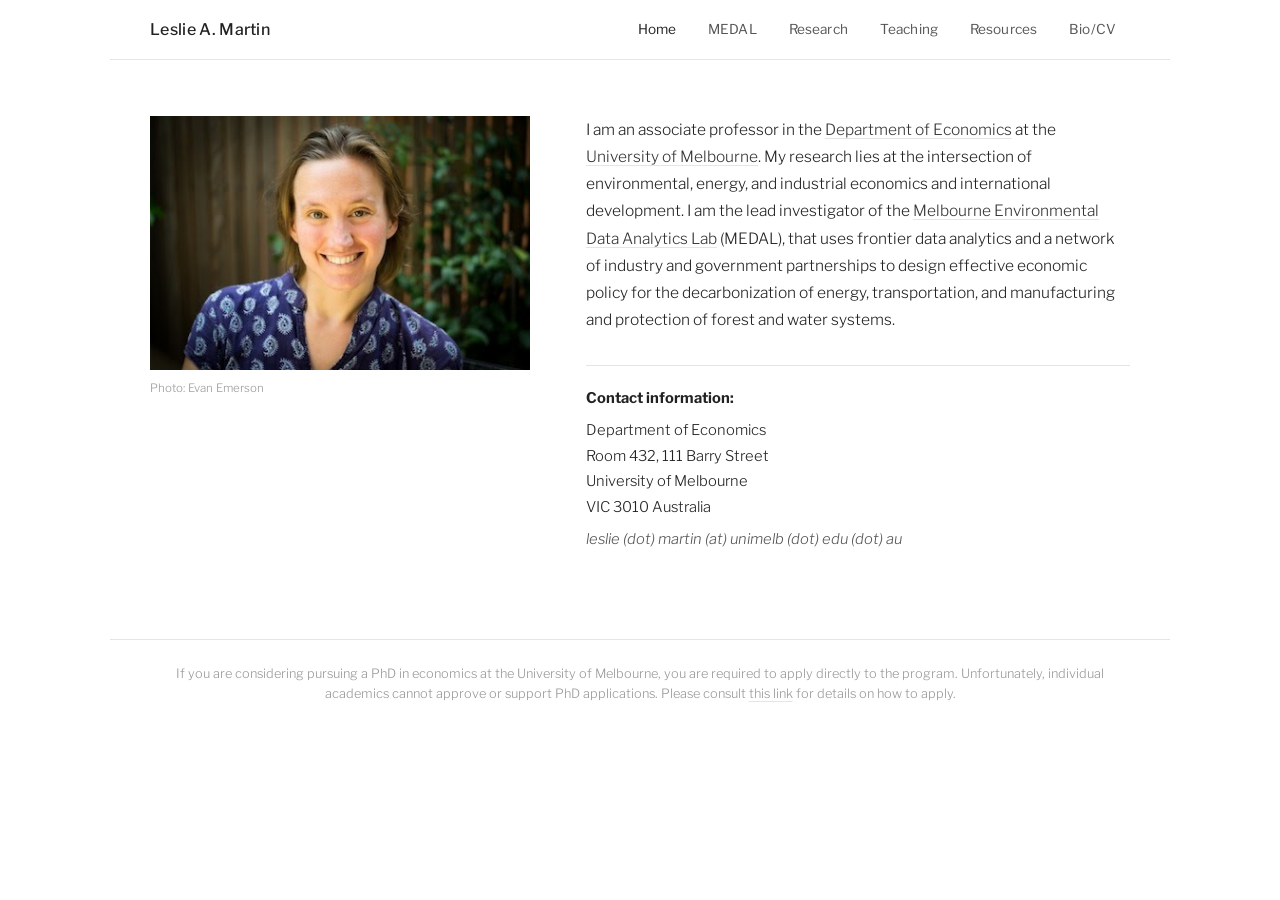
==== index.html @ a0ac7edf "Add files via upload" ====
<!DOCTYPE html>
<html lang="en">
<head>
  <meta charset="UTF-8">
  <meta name="viewport" content="width=device-width, initial-scale=1.0">
  <title>Leslie A. Martin</title>
  <link rel="stylesheet" href="style.css">
</head>
<body>
  <nav>
    <div class="nav-inner">
      <a href="index.html" class="nav-name">Leslie A. Martin</a>
      <button class="nav-toggle" aria-label="Toggle menu">&#9776;</button>
      <ul class="nav-links">
        <li><a href="index.html" class="active">Home</a></li>
        <li><a href="medal.html">MEDAL</a></li>
        <li><a href="research.html">Research</a></li>
        <li><a href="teaching.html">Teaching</a></li>
        <li><a href="resources.html">Resources</a></li>
        <li><a href="bio.html">Bio/CV</a></li>
      </ul>
    </div>
  </nav>

  <main class="home-layout">
    <div class="home-photo">
      <img src="images/leslie-martin.jpg" alt="Leslie A. Martin, photo credit: Evan Emerson">
      <span class="photo-credit">Photo: Evan Emerson</span>
    </div>
    <div class="home-bio">
      <p>
        I am an associate professor in the <a href="http://www.economics.unimelb.edu.au/">Department of Economics</a> at the <a href="http://www.unimelb.edu.au/">University of Melbourne</a>. My research lies at the intersection of environmental, energy, and industrial economics and international development. I am the lead investigator of the <a href="medal.html">Melbourne Environmental Data Analytics Lab</a> (MEDAL), that uses frontier data analytics and a network of industry and government partnerships to design effective economic policy for the decarbonization of energy, transportation, and manufacturing and protection of forest and water systems.
      </p>

      <div class="home-contact">
        <p><strong>Contact information:</strong></p>
        <p>Department of Economics<br>
        Room 432, 111 Barry Street<br>
        University of Melbourne<br>
        VIC 3010 Australia</p>
        <p class="email-obfuscated">leslie (dot) martin (at) unimelb (dot) edu (dot) au</p>
      </div>
    </div>
  </main>

  <footer class="site-footer">
    <p>If you are considering pursuing a PhD in economics at the University of Melbourne, you are required to apply directly to the program. Unfortunately, individual academics cannot approve or support PhD applications. Please consult <a href="https://study.unimelb.edu.au/find/courses/graduate/doctoral-program-in-economics/">this link</a> for details on how to apply.</p>
  </footer>

  <script src="nav.js"></script>
</body>
</html>
---- style.css ----
/* ── Fonts ── */
@import url('https://fonts.googleapis.com/css2?family=Libre+Franklin:ital,wght@0,300;0,400;0,500;1,400&display=swap');

/* ── Variables ── */
:root {
  --clr-bg: #ffffff;
  --clr-text: #222222;
  --clr-text-light: #555555;
  --clr-accent: #222222;
  --clr-link: #333333;
  --clr-link-hover: #000000;
  --clr-border: #e5e5e5;
  --clr-muted: #999999;
  --font: 'Libre Franklin', -apple-system, BlinkMacSystemFont, sans-serif;
  --max-w: 1060px;
  --nav-h: 60px;
}

/* ── Reset ── */
*, *::before, *::after { box-sizing: border-box; margin: 0; padding: 0; }

body {
  font-family: var(--font);
  color: var(--clr-text);
  background: var(--clr-bg);
  line-height: 1.75;
  font-size: 15.5px;
  font-weight: 300;
  -webkit-font-smoothing: antialiased;
}

a {
  color: var(--clr-link);
  text-decoration: underline;
  text-decoration-color: var(--clr-border);
  text-underline-offset: 3px;
  transition: text-decoration-color 0.2s;
}
a:hover {
  text-decoration-color: var(--clr-link-hover);
}

/* ── Nav ── */
nav {
  position: sticky; top: 0; z-index: 100;
  background: var(--clr-bg);
  height: var(--nav-h);
}
.nav-inner {
  max-width: var(--max-w);
  margin: 0 auto;
  padding: 0 40px;
  display: flex;
  align-items: center;
  height: 100%;
  border-bottom: 1px solid var(--clr-border);
}
.nav-name {
  font-weight: 500;
  font-size: 1rem;
  letter-spacing: 0.02em;
  color: var(--clr-text);
  margin-right: auto;
  text-decoration: none;
}
.nav-name:hover { text-decoration: none; }
.nav-links {
  list-style: none;
  display: flex;
  gap: 4px;
}
.nav-links a {
  display: block;
  padding: 6px 14px;
  font-size: 0.85rem;
  font-weight: 400;
  letter-spacing: 0.01em;
  color: var(--clr-text-light);
  text-decoration: none;
  border-radius: 4px;
  transition: color 0.15s;
}
.nav-links a:hover,
.nav-links a.active {
  color: var(--clr-text);
}
.nav-toggle {
  display: none;
  background: none; border: none;
  font-size: 1.4rem; cursor: pointer;
  color: var(--clr-text);
}

/* ── Main ── */
main {
  max-width: var(--max-w);
  margin: 0 auto;
  padding: 56px 40px 80px;
}

h1 {
  font-weight: 500;
  font-size: 1.6rem;
  letter-spacing: -0.01em;
  margin-bottom: 8px;
}
h2 {
  font-weight: 500;
  font-size: 1.15rem;
  letter-spacing: -0.005em;
  margin: 48px 0 16px;
  padding-bottom: 8px;
  border-bottom: 1px solid var(--clr-border);
}
h3 {
  font-weight: 500;
  font-size: 1rem;
  margin: 28px 0 8px;
}

p { margin-bottom: 16px; }

/* ────────────────────────────
   HOME — big photo + bio
   ──────────────────────────── */
.home-layout {
  display: grid;
  grid-template-columns: 380px 1fr;
  gap: 56px;
  align-items: start;
}
.home-photo img {
  width: 100%;
  display: block;
}
.photo-credit {
  display: block;
  font-size: 0.72rem;
  color: var(--clr-muted);
  margin-top: 8px;
}
.home-bio p:first-child {
  margin-top: 0;
}
.phd-note {
  margin-top: 32px;
  padding-top: 20px;
  border-top: 1px solid var(--clr-border);
  font-size: 0.88rem;
  color: var(--clr-text-light);
}

/* ── Home contact block ── */
.home-contact {
  margin-top: 32px;
  padding-top: 20px;
  border-top: 1px solid var(--clr-border);
  font-size: 0.92rem;
}
.home-contact p { margin-bottom: 6px; }
.email-obfuscated {
  color: var(--clr-text-light);
  font-style: italic;
}

/* ── Site footer (PhD note) ── */
.site-footer {
  max-width: var(--max-w);
  margin: 0 auto;
  padding: 24px 40px 48px;
  border-top: 1px solid var(--clr-border);
  font-size: 0.8rem;
  color: var(--clr-muted);
  line-height: 1.6;
}
.site-footer a {
  color: var(--clr-muted);
}

/* ────────────────────────────
   RESEARCH — citation list
   ──────────────────────────── */
.cite {
  margin-bottom: 18px;
  line-height: 1.7;
}
.abstract-toggle {
  background: none;
  border: none;
  font-family: var(--font);
  font-size: 0.82rem;
  color: var(--clr-muted);
  cursor: pointer;
  padding: 0;
  margin-left: 2px;
}
.abstract-toggle:hover {
  color: var(--clr-text);
}
.abstract {
  max-height: 0;
  overflow: hidden;
  transition: max-height 0.3s ease, padding 0.3s ease;
  font-size: 0.88rem;
  color: var(--clr-text-light);
  line-height: 1.7;
  padding: 0 0 0 0;
}
.abstract.open {
  max-height: 800px;
  padding: 10px 0 6px 0;
}

/* ────────────────────────────
   MEDAL — research area cards
   ──────────────────────────── */
.research-areas {
  display: grid;
  grid-template-columns: 1fr 1fr;
  gap: 32px;
  margin-top: 24px;
}
.area-card {
  padding: 28px;
  border: 1px solid var(--clr-border);
  border-radius: 2px;
}
.area-card h3 { margin-top: 0; }
.area-card ul {
  list-style: none;
  padding: 0;
}
.area-card li {
  padding: 3px 0 3px 16px;
  position: relative;
  font-size: 0.9rem;
  color: var(--clr-text-light);
}
.area-card li::before {
  content: '–';
  position: absolute;
  left: 0;
  color: var(--clr-muted);
}

/* ────────────────────────────
   MEDAL — team grid
   ──────────────────────────── */
.team-grid {
  display: grid;
  grid-template-columns: repeat(auto-fill, minmax(160px, 1fr));
  gap: 32px;
  margin-top: 24px;
}
.team-member { text-align: center; }
.team-member img {
  width: 120px; height: 120px;
  border-radius: 50%;
  object-fit: cover;
  filter: grayscale(15%);
  margin-bottom: 10px;
}
.team-member .name {
  font-weight: 400;
  font-size: 0.88rem;
}
.team-member .role {
  font-size: 0.78rem;
  color: var(--clr-muted);
}

/* ────────────────────────────
   RESOURCES
   ──────────────────────────── */
.resource-group { margin-bottom: 32px; }
.resource-group ul { list-style: none; padding: 0; }
.resource-group li {
  padding: 10px 0;
  border-bottom: 1px solid var(--clr-border);
  font-size: 0.92rem;
}
.resource-group li:last-child { border-bottom: none; }

/* ────────────────────────────
   CONTACT
   ──────────────────────────── */
.contact-card {
  padding: 0;
  max-width: 420px;
}
.contact-card p { margin-bottom: 6px; font-size: 0.95rem; }

/* ────────────────────────────
   TEACHING
   ──────────────────────────── */
.teaching-item {
  padding: 14px 0;
  border-bottom: 1px solid var(--clr-border);
  font-size: 0.92rem;
}
.teaching-item:last-child { border-bottom: none; }

/* ────────────────────────────
   FOOTER
   ──────────────────────────── */
footer {
  max-width: var(--max-w);
  margin: 0 auto;
  padding: 24px 40px 56px;
  text-align: center;
  font-size: 0.78rem;
  color: var(--clr-muted);
  border-top: 1px solid var(--clr-border);
}

/* ────────────────────────────
   MOBILE
   ──────────────────────────── */
@media (max-width: 768px) {
  .nav-inner { padding: 0 20px; }
  main { padding: 36px 20px 60px; }
  footer { padding: 24px 20px 40px; }

  .home-layout {
    grid-template-columns: 1fr;
    gap: 32px;
  }
  .home-photo {
    max-width: 300px;
  }
  .research-areas {
    grid-template-columns: 1fr;
  }
  .nav-toggle { display: block; }
  .nav-links {
    display: none;
    position: absolute;
    top: var(--nav-h);
    left: 0; right: 0;
    background: var(--clr-bg);
    border-bottom: 1px solid var(--clr-border);
    flex-direction: column;
    padding: 12px 20px;
    gap: 2px;
  }
  .nav-links.open { display: flex; }
}
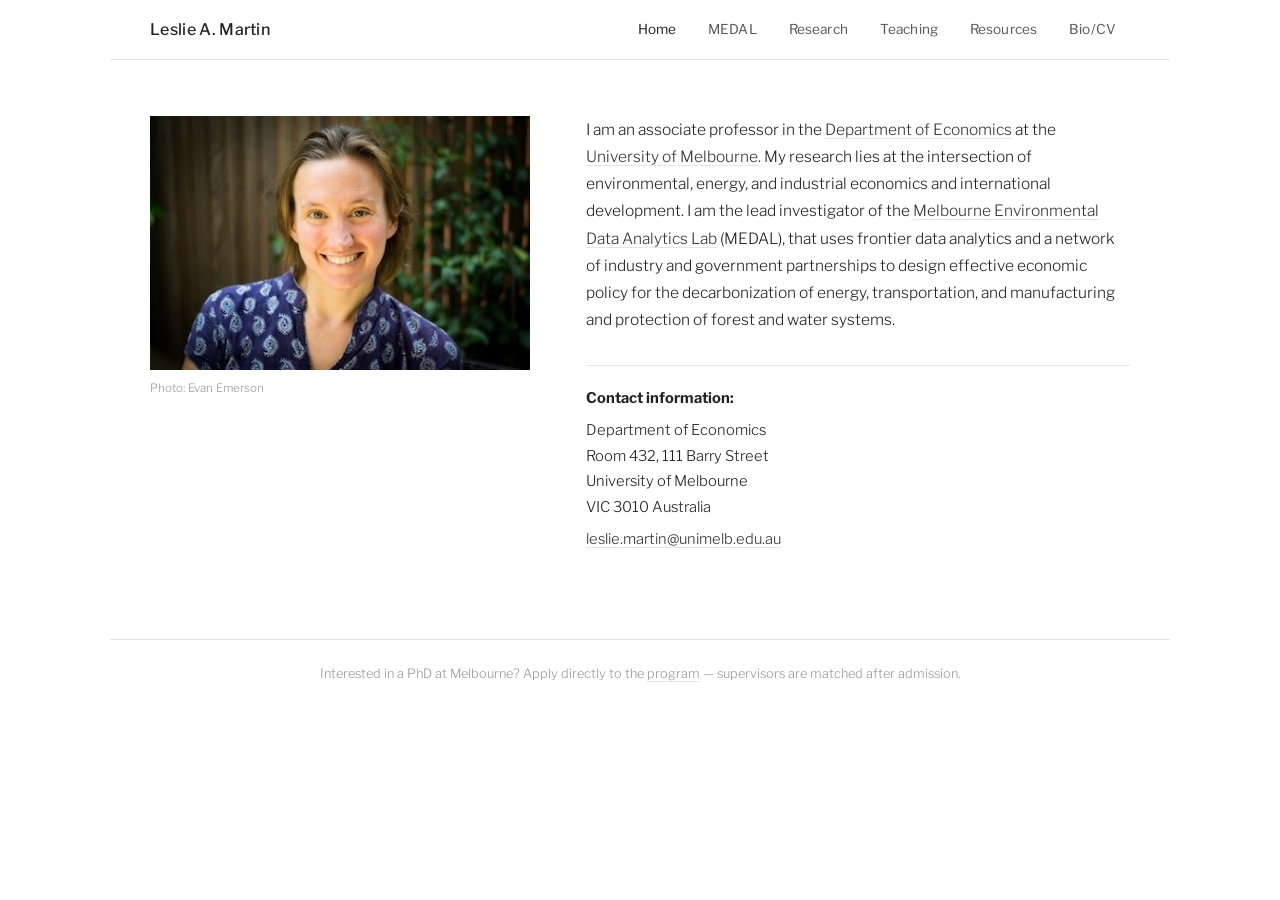
==== commit 18e9cd77: "Add files via upload" ====
--- a/index.html
+++ b/index.html
@@ -38,13 +38,13 @@
         Room 432, 111 Barry Street<br>
         University of Melbourne<br>
         VIC 3010 Australia</p>
-        <p class="email-obfuscated">leslie (dot) martin (at) unimelb (dot) edu (dot) au</p>
+        <p><a href="mailto:leslie.martin@unimelb.edu.au">leslie.martin@unimelb.edu.au</a></p>
       </div>
     </div>
   </main>
 
   <footer class="site-footer">
-    <p>If you are considering pursuing a PhD in economics at the University of Melbourne, you are required to apply directly to the program. Unfortunately, individual academics cannot approve or support PhD applications. Please consult <a href="https://study.unimelb.edu.au/find/courses/graduate/doctoral-program-in-economics/">this link</a> for details on how to apply.</p>
+    <p>Interested in a PhD at Melbourne? Apply directly to the <a href="https://study.unimelb.edu.au/find/courses/graduate/doctoral-program-in-economics/">program</a> &mdash; supervisors are matched after admission.</p>
   </footer>
 
   <script src="nav.js"></script>
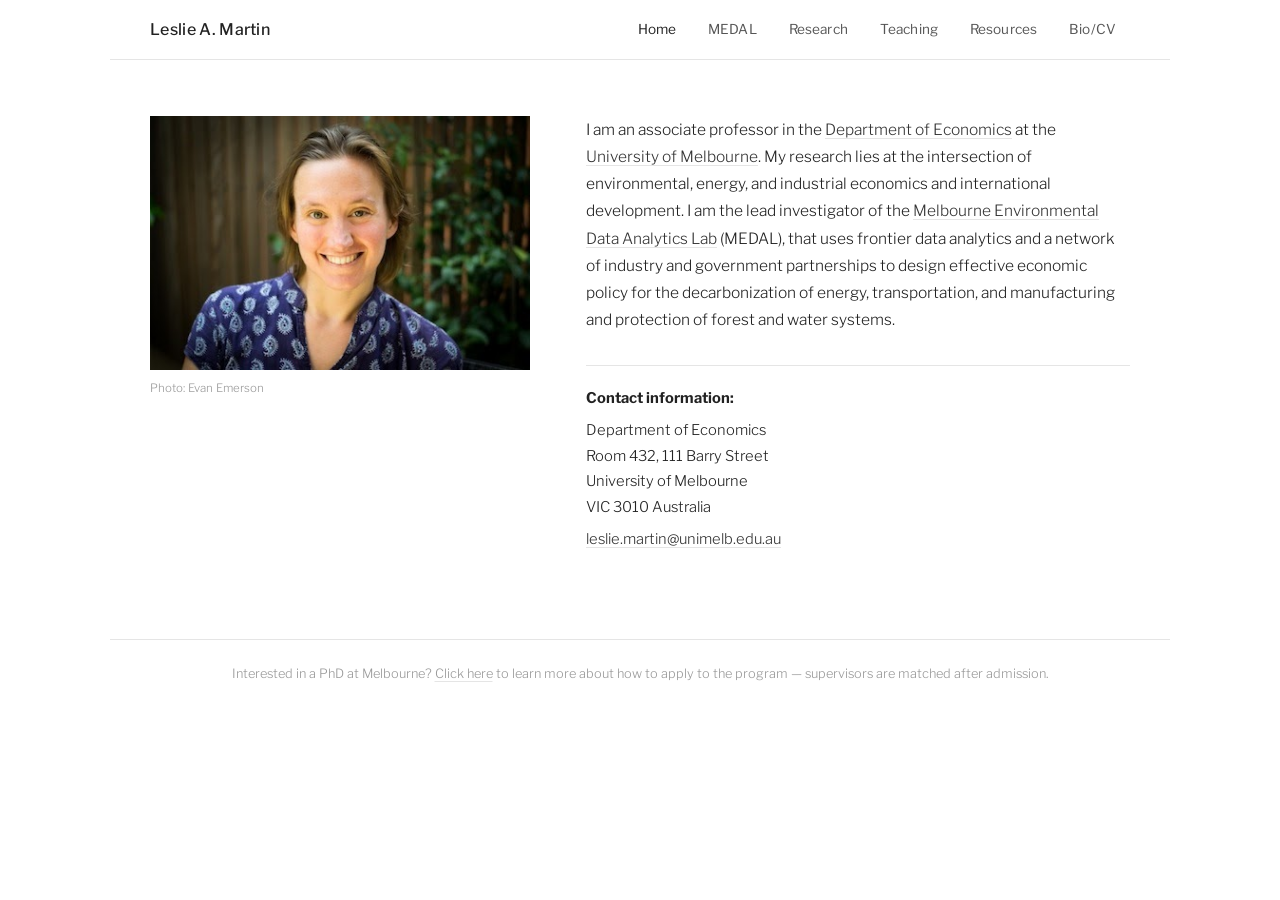
==== commit bf48d3e7: "Add files via upload" ====
--- a/index.html
+++ b/index.html
@@ -44,7 +44,7 @@
   </main>
 
   <footer class="site-footer">
-    <p>Interested in a PhD at Melbourne? Apply directly to the <a href="https://study.unimelb.edu.au/find/courses/graduate/doctoral-program-in-economics/">program</a> &mdash; supervisors are matched after admission.</p>
+    <p>Interested in a PhD at Melbourne? <a href="https://study.unimelb.edu.au/find/courses/graduate/doctoral-program-in-economics/">Click here</a> to learn more about how to apply to the program &mdash; supervisors are matched after admission.</p>
   </footer>
 
   <script src="nav.js"></script>
